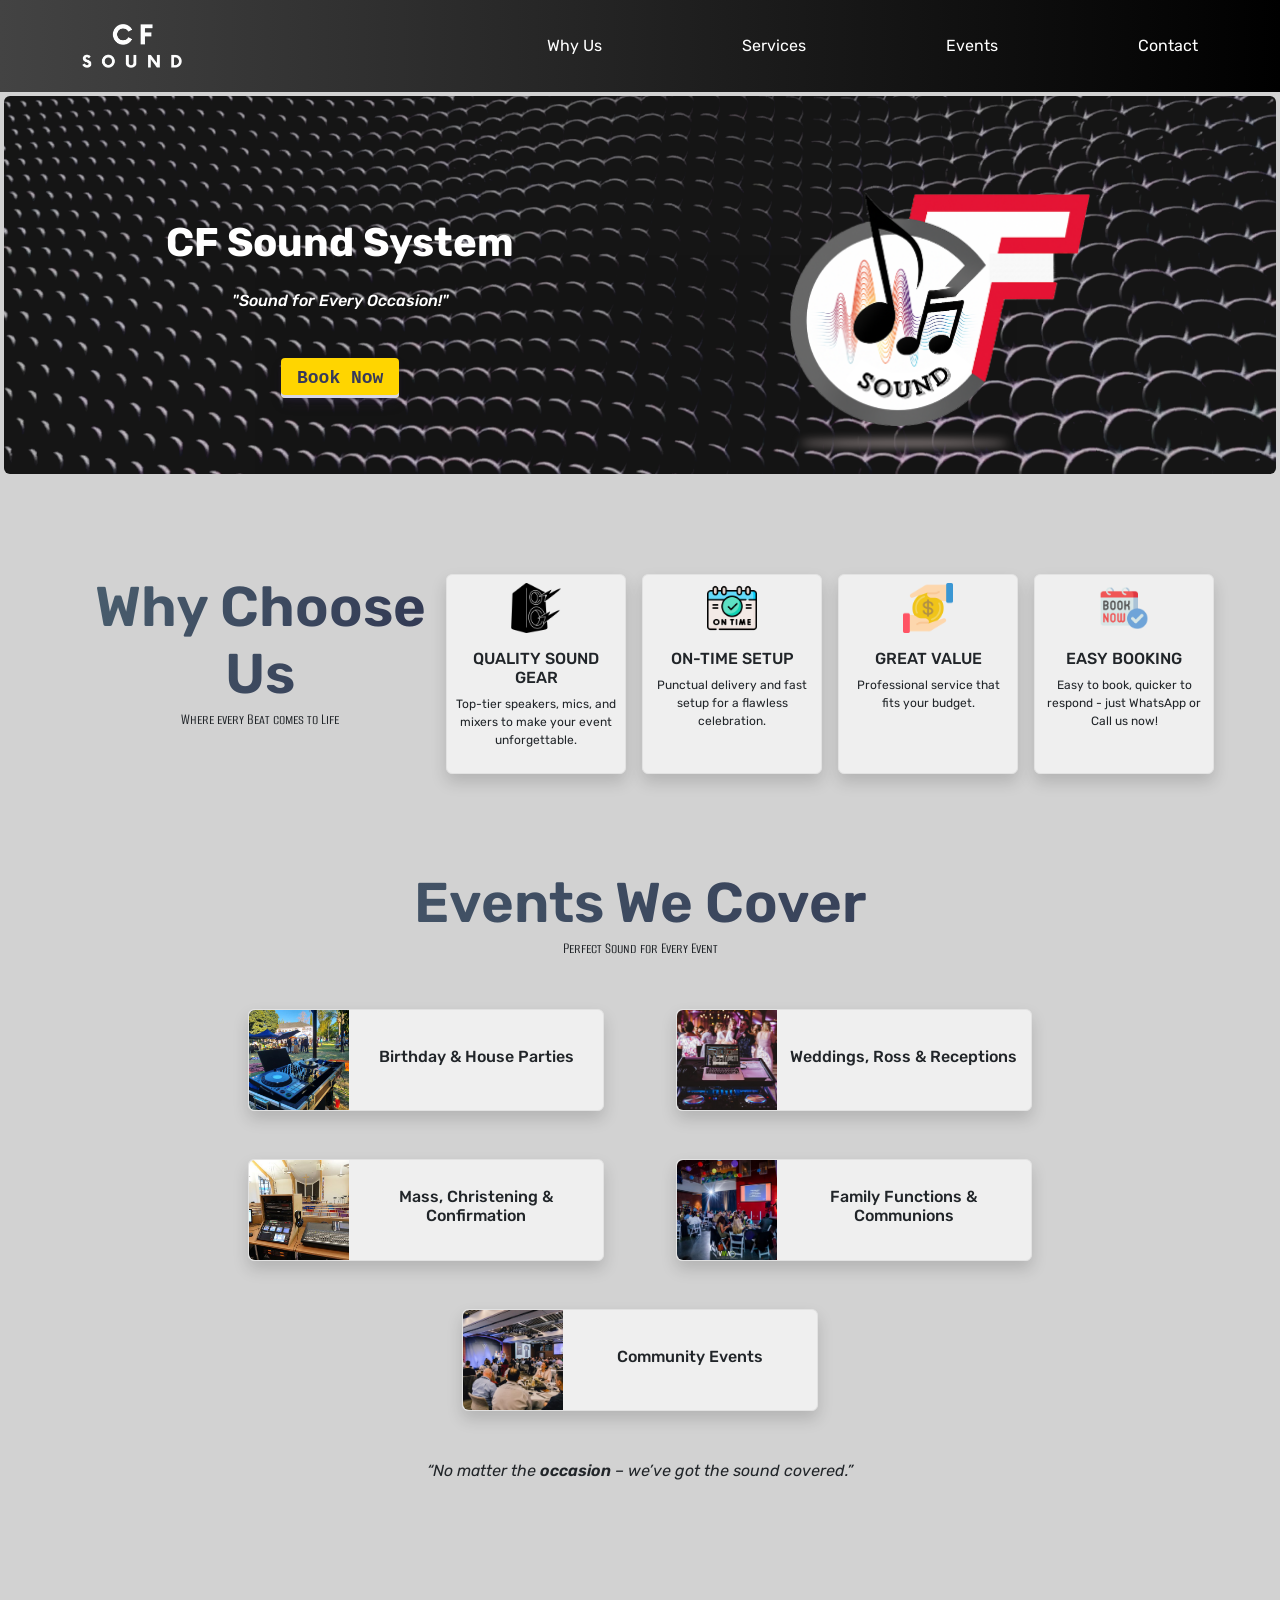
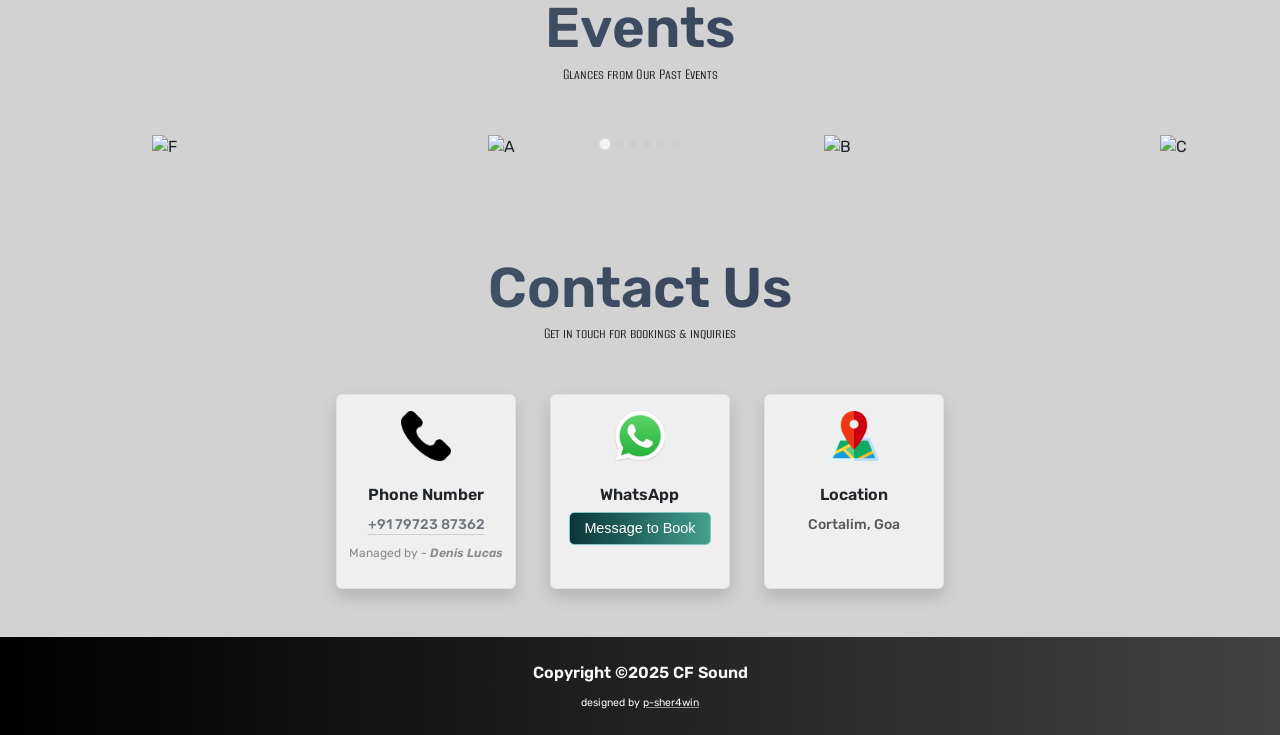
==== index.html @ 26ebeaac "modified style and imgs" ====
<!doctype html>
<html lang="en">

<head>
  <meta charset="utf-8">
  <meta name="viewport" content="width=device-width, initial-scale=1">

  <!-- TITLE -->
  <title>CF Sound System</title>
  <!-- LOGO FAVICON -->
  <link rel="icon" type="image/x-icon" href="images/logo.png">

  <!-- BOOTSTRAP 5 CSS CDN -->
  <link href="https://cdn.jsdelivr.net/npm/bootstrap@5.3.6/dist/css/bootstrap.min.css" rel="stylesheet"
    integrity="sha384-4Q6Gf2aSP4eDXB8Miphtr37CMZZQ5oXLH2yaXMJ2w8e2ZtHTl7GptT4jmndRuHDT" crossorigin="anonymous">

  <link rel="stylesheet" href="https://cdn.jsdelivr.net/npm/bootstrap-icons@1.13.1/font/bootstrap-icons.min.css">

  <!-- SPLIDE CSS CDN -->
  <link rel="stylesheet" href="https://cdn.jsdelivr.net/npm/@splidejs/splide@4.1.4/dist/css/splide.min.css">

  <link href="style.css" rel="stylesheet">

  <!-- GOOGLE FONTS -->
  <link rel="preconnect" href="https://fonts.googleapis.com">
  <link rel="preconnect" href="https://fonts.gstatic.com" crossorigin>
  <link href="https://fonts.googleapis.com/css2?family=Rubik&display=swap" rel="stylesheet">

  <link rel="preconnect" href="https://fonts.googleapis.com">
  <link rel="preconnect" href="https://fonts.gstatic.com" crossorigin>
  <link href="https://fonts.googleapis.com/css2?family=Alumni+Sans+SC&display=swap" rel="stylesheet">
</head>

<body>
  <!-- NAVBAR -->
  <div class="container-fluid sticky-top nav-bg-color">
    <div class="container py-3">
      <nav class="navbar">
        <div class="d-flex align-items-center w-100">

          <!-- NAVBAR BRAND LOGO -->
          <div class="d-none d-md-block">
            <a href="#" class="navbar-brand">
              <img src="images/brand.png" width="100px" alt="brand">
            </a>
          </div>

          <!-- NAVBAR LINKS -->
          <div class="col-12 ms-md-auto col-md-7">
            <ul class="navbar-nav d-flex flex-row justify-content-between">
              <li class="nav-item">
                <a href="#feature" class="text-decoration-none text-white text-capitalize">
                  Why Us
                </a>
              </li>
              <li class="nav-item">
                <a href="#service" class="text-decoration-none text-white text-capitalize">
                  Services
                </a>
              </li>
              <li class="nav-item">
                <a href="#gallery" class="text-decoration-none text-white text-capitalize">
                  Events
                </a>
              </li>
              <li class="nav-item">
                <a href="#contact" class="text-decoration-none text-white text-capitalize">
                  Contact
                </a>
              </li>
            </ul>
          </div>

        </div>
      </nav>
    </div>
  </div>


  <!-- HERO SECTION -->
  <div class="container-fluid p-1">

    <div class="video-container rounded">
      <!-- BACKGROUND VIDEO -->
      <video autoplay loop muted id="background-video" preload="none" poster="images/heroBg.png" class="video-opacity">
        <source src="images/heroBg.mp4" type="video/mp4">
      </video>

      <div class="row overlay-content mt-md-4 mt-lg-5 px-2 py-4 p-md-4 p-lg-5">

        <!-- TITLE WORDS -->
        <div class="col-5 col-lg-6 d-flex flex-column justify-content-center align-items-center">
          <h1 class="display-6 mb-2 mb-md-4 fw-bold text-center">CF Sound System</h1>
          <h6 class="mb-4 mb-md-5 text-center fst-italic">"Sound for Every Occasion!"</h6>
          <a href="https://wa.me/917972387362?text=Hi%20CF%20Sounds!%20I%20would%20like%20to%20book%20your%20sound%20system%20services%20for%20an%20event.%0A%0AEvent%20Details%3A%0AOccasion%3A%20%5BEnter%20Occasion%5D%0ADate%3A%20%5BEnter%20Date%5D%0ATime%3A%20%5BEnter%20Timings%5D%0ALocation%3A%20%5BEnter%20Venue%5D%0A%0APlease%20share%20your%20availability%20and%20pricing."
            class="button-30 mx-auto fw-semibold text-capitalize">book now</a>
        </div>

        <!-- HERO LOGO IMAGE -->
        <div class="col-7 col-lg-6 d-flex justify-content-center align-items-center">
          <div class="img-wrapper position-relative">
            <img src="images/logo.png" class="img-fluid" width="300px" alt="logo">
          </div>
        </div>

      </div>
    </div>
  </div>


  <!-- FEATURE SECTION -->
  <div id="feature" class="container">
    <div class="row mt-5 pb-5 pt-lg-5">

      <!-- TITLE TEXT -->
      <div class="col-12 col-lg-4 text-center mb-5 mb-lg-0">
        <h1 class="display-4 m-0 text-capitalize fw-semibold text-gradient-color">why choose us</h1>
        <p class="m-0 subtitle-font">Where every Beat comes to Life</p>
      </div>

      <!-- FEATURES LIST -->
      <div class="col-12 col-md-10 col-lg-8 mx-auto">
        <div class="row gy-4 gx-lg-5">

          <div
            class="col-8 col-md-5 col-lg-2 d-flex flex-column align-items-center text-center mx-auto s-card-bg f-card-w rounded p-2 shadow">
            <img src="images/speaker.png" class="img-fluid mb-3" width="50px" alt="sound">
            <h6 class="text-uppercase">Quality Sound Gear</h6>
            <p class="small-text px-md-5 px-lg-0">Top-tier speakers, mics, and mixers to make your event unforgettable.
            </p>
          </div>

          <div
            class="col-8 col-md-5 col-lg-2 d-flex flex-column align-items-center text-center mx-auto s-card-bg f-card-w rounded p-2 shadow">
            <img src="images/time.png" class="img-fluid mb-3" width="50px" alt="time">
            <h6 class="text-uppercase">On-Time Setup</h6>
            <p class="small-text px-md-5 px-lg-0">Punctual delivery and fast setup for a flawless celebration.</p>
          </div>

          <div
            class="col-8 col-md-5 col-lg-2 d-flex flex-column align-items-center text-center mx-auto s-card-bg f-card-w rounded p-2 shadow">
            <img src="images/value.png" class="img-fluid mb-3" width="50px" alt="money">
            <h6 class="text-uppercase">Great Value</h6>
            <p class="small-text px-md-5 px-lg-0">Professional service that fits your budget.</p>
          </div>

          <div
            class="col-8 col-md-5 col-lg-2 d-flex flex-column align-items-center text-center mx-auto s-card-bg f-card-w rounded p-2 shadow">
            <img src="images/book.png" class="img-fluid mb-3" width="50px" alt="booking">
            <h6 class="text-uppercase">Easy Booking</h6>
            <p class="small-text px-md-5 px-lg-0">Easy to book, quicker to respond - just WhatsApp or Call us now!</p>
          </div>

        </div>
      </div>

    </div>
  </div>


  <!-- SERVICE SECTION -->
  <div id="service" class="container mt-5">
    <div class="row pb-5">

      <!-- TITLE TEXT -->
      <div class="col-12 text-center mb-5">
        <h1 class="display-4 m-0 text-capitalize fw-semibold text-gradient-color">Events We Cover</h1>
        <p class="m-0 subtitle-font">Perfect Sound for Every Event</p>
      </div>

      <!-- SERVICE LIST -->
      <div class="col-11 col-md-12 col-lg-9 mx-auto">
        <div class="row gy-5">

          <!-- SERVICE 1 -->
          <div class="col-9 col-md-5 d-flex mx-auto rounded shadow s-card-bg p-0">
            <img src="images/bd.jpg" class="img-fluid rounded-start object-fit-cover"
              style="height: 100px; width: 100px;" alt="service">
            <div class="my-auto mx-auto p-2 p-lg-1">
              <h6 class="text-capitalize text-center">Birthday & House Parties</h6>
            </div>
          </div>

          <!-- SERVICE 2 -->
          <div class="col-9 col-md-5 d-flex mx-auto rounded shadow s-card-bg p-0">
            <img src="images/wed.jpg" class="img-fluid d-none d-md-block rounded-start object-fit-cover"
              style="height: 100px; width: 100px;" alt="service">
            <div class="my-auto mx-auto p-2 p-lg-1">
              <h6 class="text-capitalize text-center">Weddings, Ross & Receptions</h6>
            </div>
            <img src="images/wed.jpg" class="img-fluid d-md-none rounded-end object-fit-cover"
              style="height: 100px; width: 100px;" alt="service">
          </div>

          <!-- SERVICE 3 -->
          <div class="col-9 col-md-5 d-flex mx-auto rounded shadow s-card-bg p-0">
            <img src="images/mass.jpg" class="img-fluid rounded-start object-fit-cover"
              style="height: 100px; width: 100px;" alt="service">
            <div class="my-auto mx-auto p-2 p-lg-1">
              <h6 class="text-capitalize text-center">Mass, Christening & Confirmation</h6>
            </div>
          </div>

          <!-- SERVICE 4 -->
          <div class="col-9 col-md-5 d-flex mx-auto rounded shadow s-card-bg p-0">
            <img src="images/fam.jpg" class="img-fluid d-none d-md-block rounded-start object-fit-cover"
              style="height: 100px; width: 100px;" alt="service">
            <div class="my-auto mx-auto p-2 p-lg-1">
              <h6 class="text-capitalize text-center">Family Functions & Communions</h6>
            </div>
            <img src="images/fam.jpg" class="img-fluid d-md-none rounded-end object-fit-cover"
              style="height: 100px; width: 100px;" alt="service">
          </div>

          <!-- SERVICE 5 -->
          <div class="col-9 col-md-5 d-flex mx-auto rounded shadow s-card-bg p-0">
            <img src="images/event.jpg" class="img-fluid rounded-start object-fit-cover"
              style="height: 100px; width: 100px;" alt="service">
            <div class="my-auto mx-auto p-2 p-lg-1">
              <h6 class="text-capitalize text-center">Community Events</h6>
            </div>
          </div>

          <!-- TAGLINE -->
          <div class="col-10 mx-auto">
            <p class="text-center fst-italic">“No matter the <span class="fw-semibold">occasion</span> – we’ve got the
              sound covered.”</p>
          </div>

        </div>
      </div>

    </div>
  </div>


  <!-- GALLERY/EVENTS SECTION -->
  <div id="gallery" class="container mt-5">
    <div class="row pb-5">

      <div class="col-12 text-center mb-5">
        <h1 class="display-4 m-0 text-capitalize fw-semibold text-gradient-color">events</h1>
        <p class="m-0 subtitle-font">Glances from Our Past Events</p>
      </div>

      <div class="col-12 splide mx-auto">
        <div class="splide__track">
          <ul class="splide__list">
            <li class="splide__slide"><img src="https://placehold.co/300?text=A" alt="A"></li>
            <li class="splide__slide"><img src="https://placehold.co/300?text=B" alt="B"></li>
            <li class="splide__slide"><img src="https://placehold.co/300?text=C" alt="C"></li>
            <li class="splide__slide"><img src="https://placehold.co/300?text=D" alt="D"></li>
            <li class="splide__slide"><img src="https://placehold.co/300?text=E" alt="E"></li>
            <li class="splide__slide"><img src="https://placehold.co/300?text=F" alt="F"></li>
          </ul>
        </div>
      </div>

    </div>
  </div>


  <!-- CONTACT SECTION -->
  <div id="contact" class="container mt-5">
    <div class="row pb-5">

      <div class="col-12 text-center mb-5">
        <h1 class="display-4 m-0 text-capitalize fw-semibold text-gradient-color">contact us</h1>
        <p class="m-0 subtitle-font">Get in touch for bookings & inquiries</p>
      </div>

      <div class="col-12 col-md-7 col-lg-7 text-center mx-auto">
        <div class="row gy-5 mx-auto">

          <div
            class="col-7 d-flex flex-column align-items-center text-center shadow mx-auto pt-3 pb-4 c-card-bg rounded">
            <img src="images/ph.png" width="50px" class="mb-4" alt="wa">
            <h6 class="text-capitalize fw-semibold">Phone Number</h6>
            <p class="m-0 mb-1"><small class="fw-medium">
                <a href="tel:+917972387362"
                  class="link-secondary link-underline-secondary link-offset-3 link-underline-opacity-25 link-underline-opacity-100-hover">+91
                  79723 87362</a>
              </small></p>
            <p class="m-0"><small class="small-text text-body-tertiary">Managed by - <span
                  class="fw-semibold fst-italic">Denis Lucas</span></small></p>
          </div>

          <div
            class="col-7 d-flex flex-column align-items-center text-center shadow pt-2 pb-4 mx-auto pt-3 pb-4 c-card-bg rounded">
            <img src="images/wa.png" width="50px" class="mb-4" alt="wa">
            <h6 class="text-capitalize fw-semibold mb-2">WhatsApp</h6>
            <p><small class="fw-medium">
                <a href="https://wa.me/917972387362?text=Hi%20CF%20Sounds!%20I%20would%20like%20to%20book%20your%20sound%20system%20services%20for%20an%20event.%0A%0AEvent%20Details%3A%0AOccasion%3A%20%5BEnter%20Occasion%5D%0ADate%3A%20%5BEnter%20Date%5D%0ATime%3A%20%5BEnter%20Timings%5D%0ALocation%3A%20%5BEnter%20Venue%5D%0A%0APlease%20share%20your%20availability%20and%20pricing."
                  class="button-60 text-decoration-none btn btn-sm" target="_blank">Message to Book</a>
              </small></p>
          </div>

          <div
            class="col-7 d-flex flex-column align-items-center text-center shadow pt-2 pb-4 mx-auto pt-3 pb-4 c-card-bg rounded">
            <img src="images/loc.png" width="50px" class="mb-4" alt="location">
            <h6 class="text-capitalize fw-semibold">Location</h6>
            <p><small class="fw-medium text-body-secondary">Cortalim, Goa</small></p>
          </div>

        </div>
      </div>
    </div>
  </div>


  <!-- FOOTER SECTION -->
  <div class="container-fluid footer-bg">
    <div class="container py-4">
      <p class="text-center text-light m-0 mb-2 fw-semibold">Copyright ©2025 CF Sound</p>
      <p class="text-center text-light m-0 p-0 small-text"><small>designed by </small>
        <small>
          <a href="https://www.linkedin.com/in/sherwin-4-pereira/"
            class="link-light link-underline-opacity-50">p-sher4win</a>
        </small>
      </p>
    </div>
  </div>


  <!-- SCROLL TO TOP BUTTON -->
  <button id="scrollToTopBtn" class="button-6" role="button" title="Go to Top">
    <i class="bi bi-arrow-up"></i>
  </button>


  <!-- BOOTSTRAP 5 JS CDN -->
  <script src="https://cdn.jsdelivr.net/npm/bootstrap@5.3.6/dist/js/bootstrap.bundle.min.js"
    integrity="sha384-j1CDi7MgGQ12Z7Qab0qlWQ/Qqz24Gc6BM0thvEMVjHnfYGF0rmFCozFSxQBxwHKO"
    crossorigin="anonymous"></script>

  <!-- SPLIDE JS CDN -->
  <script src="https://cdn.jsdelivr.net/npm/@splidejs/splide@4.1.4/dist/js/splide.min.js"></script>

  <script
    src="https://cdn.jsdelivr.net/npm/@splidejs/splide-extension-auto-scroll@0.5.3/dist/js/splide-extension-auto-scroll.min.js"></script>

  <!-- CUSTOM JS -->
  <script src="script.js"></script>
</body>

</html>
---- style.css ----
body {
    background-color: rgba(128, 128, 128, 0.35);
    font-family: "Rubik", sans-serif;
    font-optical-sizing: auto;
    font-weight: 400;
    font-style: normal;
}

.text-gradient-color {
    background-image: linear-gradient(110.3deg, rgba(73, 93, 109, 1) 4.3%, rgba(49, 55, 82, 1) 96.7%);
    background-clip: text;
    -webkit-background-clip: text;
    -webkit-text-fill-color: transparent;
}

.subtitle-font {
    font-family: "Alumni Sans SC", sans-serif;
  font-optical-sizing: auto;
  font-weight: 400;
  font-style: normal;
}

.nav-bg-color {
    background-image: linear-gradient(to right, #434343 0%, black 100%);
}

.footer-bg {
    background-image: linear-gradient(to left, #434343 0%, black 100%);
}

.s-card-bg {
    border: solid 1px #e2e2e2;
    background-color: #efefef;
}

@media (min-width: 992px) {
    .f-card-w {
        width: 180px;
    }

    .c-card-bg {
        width: 180px;
    }
}

.c-card-bg {
    border: solid 1px #e2e2e2;
    background-color: #efefef;
}

/* HERO BACKGROUND VIDEO */
.video-container {
    position: relative;
    overflow: hidden;
}

#background-video {
    position: absolute;
    top: 0;
    left: 0;
    width: 100%;
    height: 100%;
    object-fit: cover;
    z-index: -1;
}

.video-opacity {
    opacity: .9;
}

.overlay-content {
    position: relative;
    z-index: 1;
    color: white;
}

.small-text {
    font-size: 12px;
}

.btn-custom {
    background-color: #eeba0b;
    color: black;
    border-radius: 0;
}

.img-wrapper {
    position: relative;
    z-index: 1;
}

.img-wrapper::after {
    content: '';
    position: absolute;
    bottom: -20px;
    left: 38%;
    transform: translateX(-50%);
    width: 70%;
    height: 6px;
    background: rgba(224, 206, 206, 0.75);
    border-radius: 50%;
    z-index: -1;
    filter: blur(5px);
}

div[id] {
    scroll-margin-top: 90px;
}

#scrollToTopBtn {
    position: fixed;
    bottom: 20px;
    right: 10px;
    display: none;
}

/* CSS */
.button-6 {
    align-items: center;
    background-color: #FFFFFF;
    border: 1px solid rgba(0, 0, 0, 0.1);
    border-radius: .25rem;
    box-shadow: rgba(0, 0, 0, 0.02) 0 1px 3px 0;
    box-sizing: border-box;
    color: rgba(0, 0, 0, 0.85);
    cursor: pointer;
    display: inline-flex;
    font-family: system-ui, -apple-system, system-ui, "Helvetica Neue", Helvetica, Arial, sans-serif;
    font-size: 18px;
    font-weight: 600;
    justify-content: center;
    line-height: 1.25;
    margin: 0;
    min-height: 3rem;
    padding: calc(.875rem - 1px) calc(1.5rem - 1px);
    position: relative;
    text-decoration: none;
    transition: all 250ms;
    user-select: none;
    -webkit-user-select: none;
    touch-action: manipulation;
    vertical-align: baseline;
    width: auto;
}

.button-6:hover,
.button-6:focus {
    border-color: rgba(0, 0, 0, 0.15);
    box-shadow: rgba(0, 0, 0, 0.1) 0 4px 12px;
    color: rgba(0, 0, 0, 0.65);
}

.button-6:hover {
    transform: translateY(-1px);
}

.button-6:active {
    background-color: #F0F0F1;
    border-color: rgba(0, 0, 0, 0.15);
    box-shadow: rgba(0, 0, 0, 0.06) 0 2px 4px;
    color: rgba(0, 0, 0, 0.65);
    transform: translateY(0);
}


/* CSS */
.button-30 {
    align-items: center;
    appearance: none;
    background-color: #ffd500;
    border-radius: 4px;
    border-width: 0;
    box-shadow: rgba(45, 35, 66, 0.4) 0 2px 4px, rgba(45, 35, 66, 0.3) 0 7px 13px -3px, #D6D6E7 0 -3px 0 inset;
    box-sizing: border-box;
    color: #36395A;
    cursor: pointer;
    display: inline-flex;
    font-family: "JetBrains Mono", monospace;
    height: 40px;
    justify-content: center;
    line-height: 1;
    list-style: none;
    overflow: hidden;
    padding-left: 16px;
    padding-right: 16px;
    position: relative;
    text-align: left;
    text-decoration: none;
    transition: box-shadow .15s, transform .15s;
    user-select: none;
    -webkit-user-select: none;
    touch-action: manipulation;
    white-space: nowrap;
    will-change: box-shadow, transform;
    font-size: 18px;
}

.button-30:focus {
    box-shadow: #D6D6E7 0 0 0 1.5px inset, rgba(45, 35, 66, 0.4) 0 2px 4px, rgba(45, 35, 66, 0.3) 0 7px 13px -3px, #D6D6E7 0 -3px 0 inset;
}

.button-30:hover {
    box-shadow: rgba(45, 35, 66, 0.4) 0 4px 8px, rgba(45, 35, 66, 0.3) 0 7px 13px -3px, #D6D6E7 0 -3px 0 inset;
    transform: translateY(-2px);
}

.button-30:active {
    box-shadow: #D6D6E7 0 3px 7px inset;
    transform: translateY(2px);
}


/* CSS */
.button-60 {
    align-items: center;
    appearance: none;
    background: #44A08D;
    /* fallback for old browsers */
    background: -webkit-linear-gradient(to right, #093637, #44A08D);
    /* Chrome 10-25, Safari 5.1-6 */
    background: linear-gradient(to right, #093637, #44A08D);
    /* W3C, IE 10+/ Edge, Firefox 16+, Chrome 26+, Opera 12+, Safari 7+ */
    border: 1px solid #83c5be;
    border-radius: .375em;
    box-shadow: none;
    box-sizing: border-box;
    color: #ffffff;
    cursor: pointer;
    display: inline-flex;
    font-family: BlinkMacSystemFont, -apple-system, "Segoe UI", Roboto, Oxygen, Ubuntu, Cantarell, "Fira Sans", "Droid Sans", "Helvetica Neue", Helvetica, Arial, sans-serif;
    font-size: .9rem;
    height: 2.3em;
    justify-content: center;
    line-height: 1.5;
    padding: calc(.5em - 1px) 1em;
    position: relative;
    text-align: center;
    user-select: none;
    -webkit-user-select: none;
    touch-action: manipulation;
    vertical-align: top;
    white-space: nowrap;
}

.button-60:active {
    border-color: #3e8914;
    outline: 0;
}

.button-60:focus {
    border-color: #e8fccf;
    outline: 0;
}

.button-60:hover {
    border-color: #134611;
}

.button-60:focus:not(:active) {
    box-shadow: rgba(63, 125, 32, .25) 0 0 0 .125em;
}

.img-shadow {
    box-shadow: rgba(255, 255, 255, 0.197) 0px 10px 36px 0px, rgba(255, 255, 255, 0.356) 0px 0px 0px 1px;
}
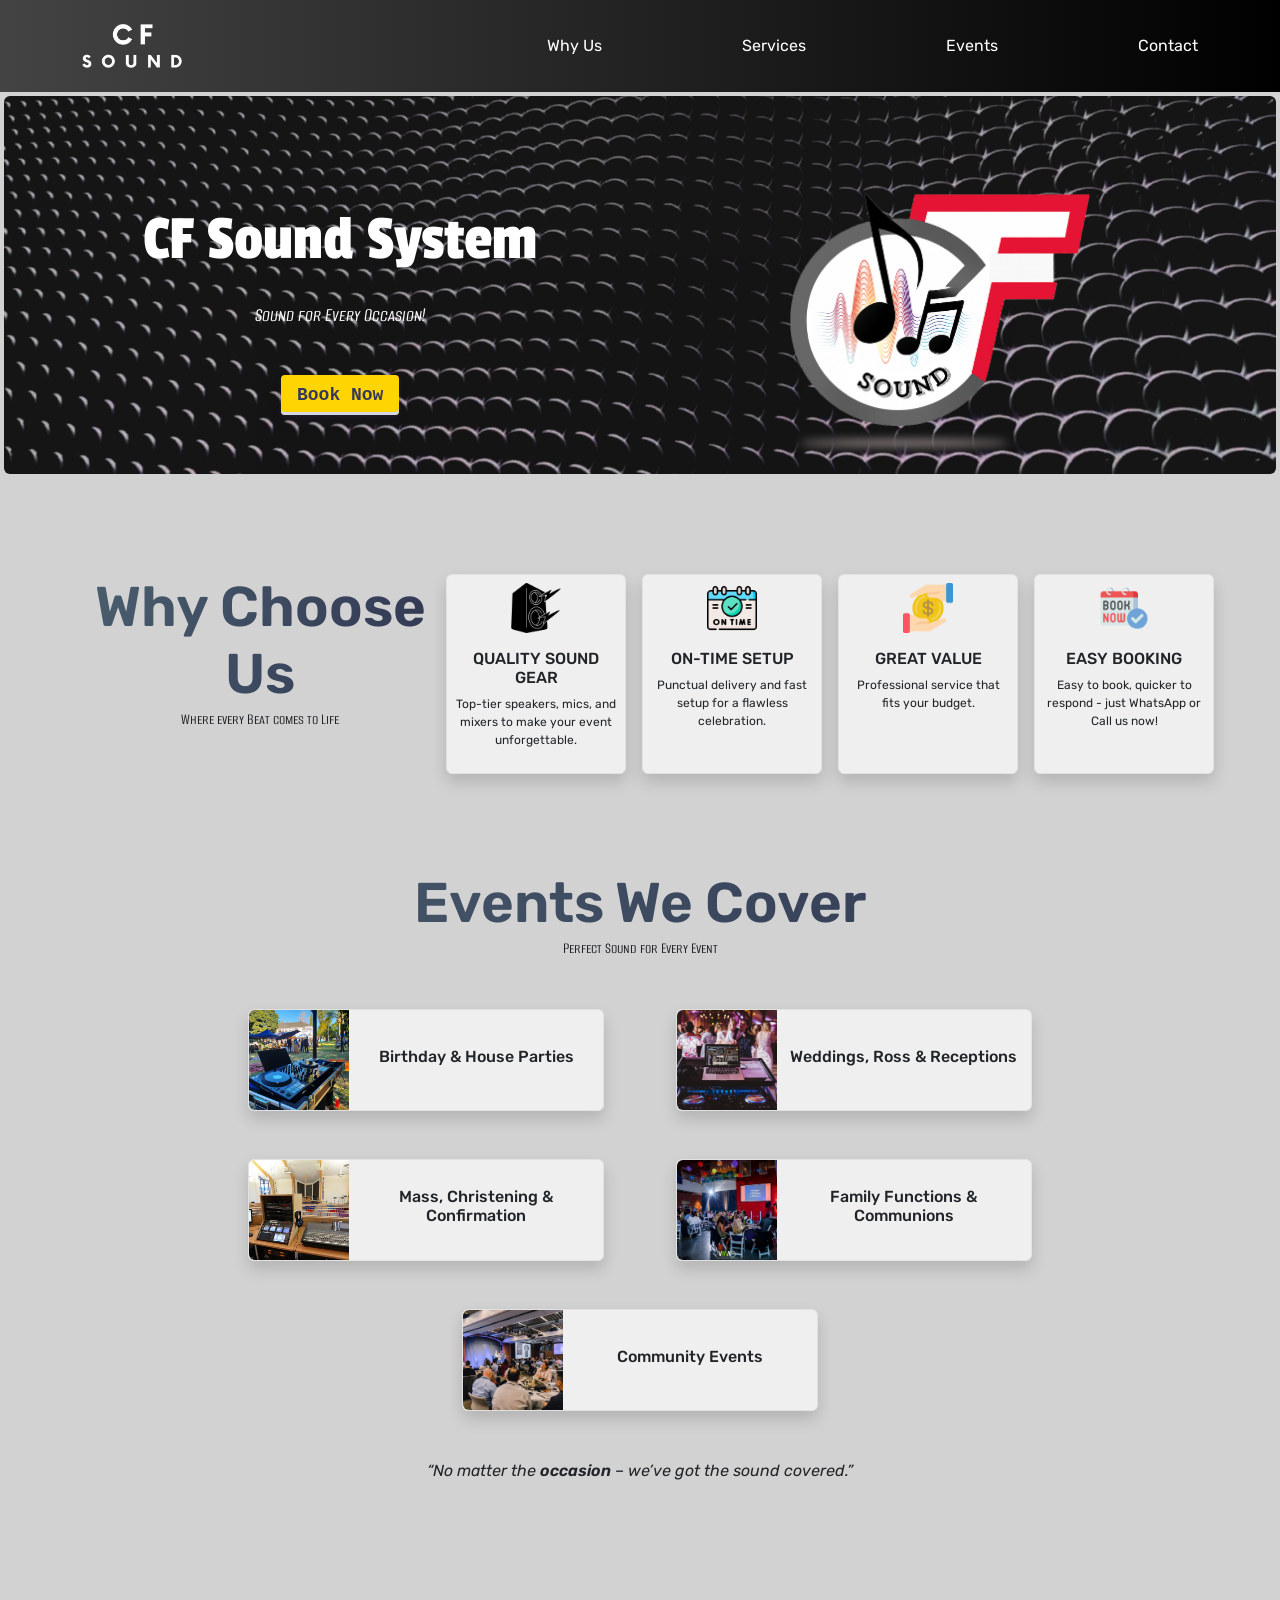
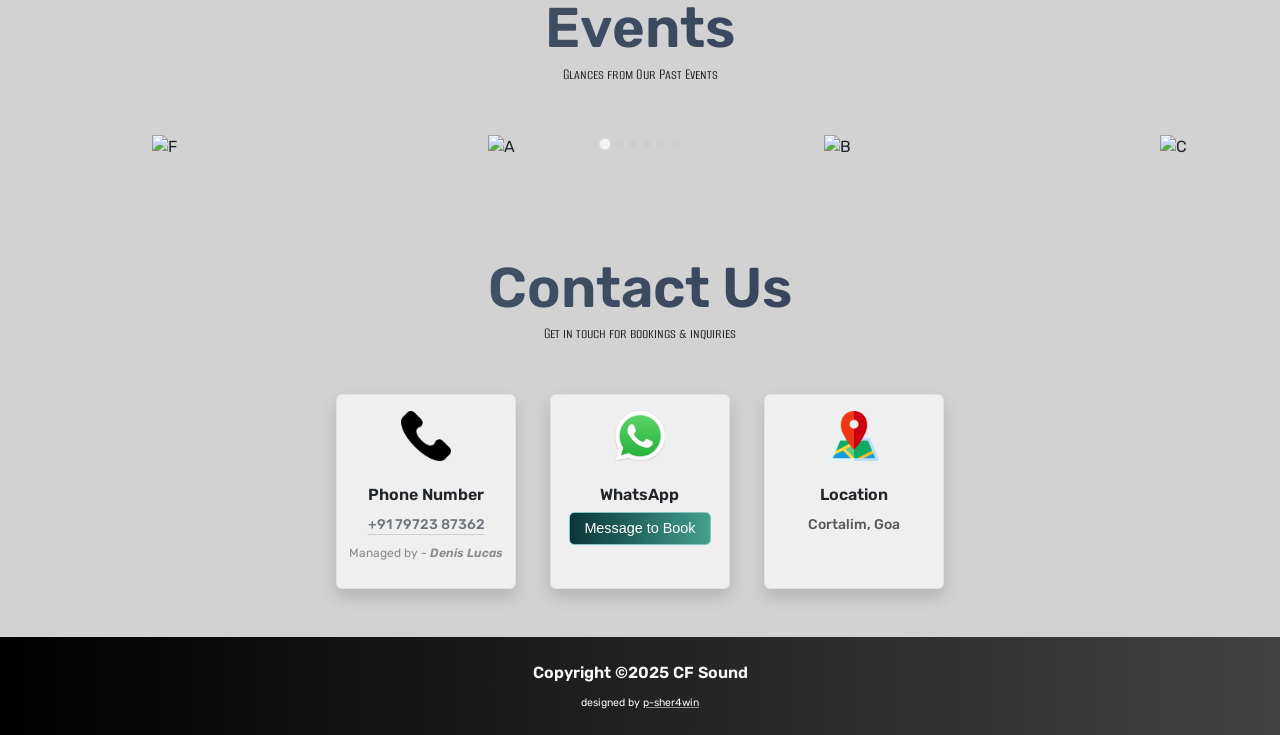
==== commit 1a87ce7a: "text changes" ====
--- a/index.html
+++ b/index.html
@@ -29,6 +29,10 @@
   <link rel="preconnect" href="https://fonts.googleapis.com">
   <link rel="preconnect" href="https://fonts.gstatic.com" crossorigin>
   <link href="https://fonts.googleapis.com/css2?family=Alumni+Sans+SC&display=swap" rel="stylesheet">
+
+  <link rel="preconnect" href="https://fonts.googleapis.com">
+  <link rel="preconnect" href="https://fonts.gstatic.com" crossorigin>
+  <link href="https://fonts.googleapis.com/css2?family=Passion+One&display=swap" rel="stylesheet">
 </head>
 
 <body>
@@ -86,12 +90,12 @@
         <source src="images/heroBg.mp4" type="video/mp4">
       </video>
 
-      <div class="row overlay-content mt-md-4 mt-lg-5 px-2 py-4 p-md-4 p-lg-5">
+      <div class="row overlay-content mt-md-4 mt-lg-5 px-2 pt-2 pb-4 p-md-4 p-lg-5">
 
         <!-- TITLE WORDS -->
         <div class="col-5 col-lg-6 d-flex flex-column justify-content-center align-items-center">
-          <h1 class="display-6 mb-2 mb-md-4 fw-bold text-center">CF Sound System</h1>
-          <h6 class="mb-4 mb-md-5 text-center fst-italic">"Sound for Every Occasion!"</h6>
+          <h1 class="display-3 m-0 mb-md-4 text-center hero-title-font">CF Sound System</h1>
+          <h5 class="mb-4 mb-md-5 text-center fst-italic subtitle-font">Sound for Every Occasion!</h5>
           <a href="https://wa.me/917972387362?text=Hi%20CF%20Sounds!%20I%20would%20like%20to%20book%20your%20sound%20system%20services%20for%20an%20event.%0A%0AEvent%20Details%3A%0AOccasion%3A%20%5BEnter%20Occasion%5D%0ADate%3A%20%5BEnter%20Date%5D%0ATime%3A%20%5BEnter%20Timings%5D%0ALocation%3A%20%5BEnter%20Venue%5D%0A%0APlease%20share%20your%20availability%20and%20pricing."
             class="button-30 mx-auto fw-semibold text-capitalize">book now</a>
         </div>
--- a/style.css
+++ b/style.css
@@ -15,9 +15,15 @@
 
 .subtitle-font {
     font-family: "Alumni Sans SC", sans-serif;
-  font-optical-sizing: auto;
-  font-weight: 400;
-  font-style: normal;
+    font-optical-sizing: auto;
+    font-weight: 400;
+    font-style: normal;
+}
+
+.hero-title-font {
+    font-family: "Passion One", sans-serif;
+    font-weight: 400;
+    font-style: normal;
 }
 
 .nav-bg-color {
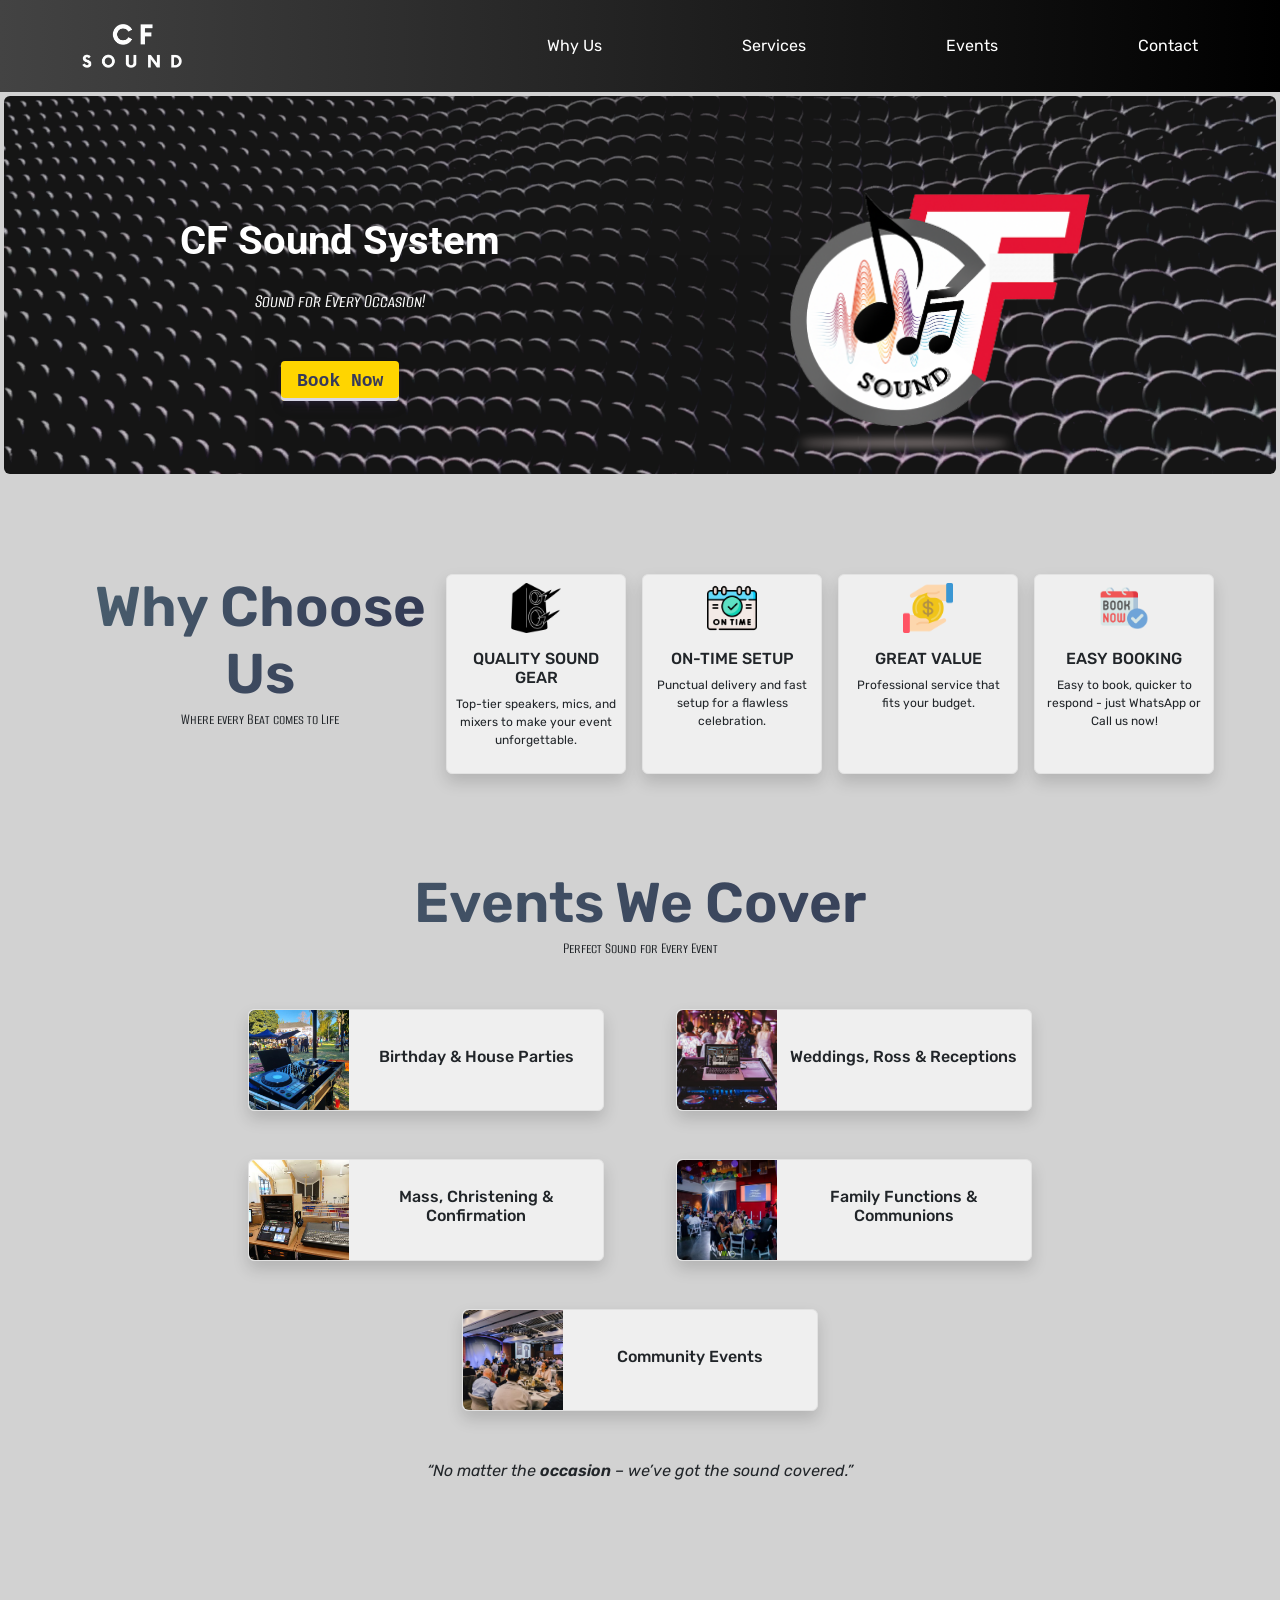
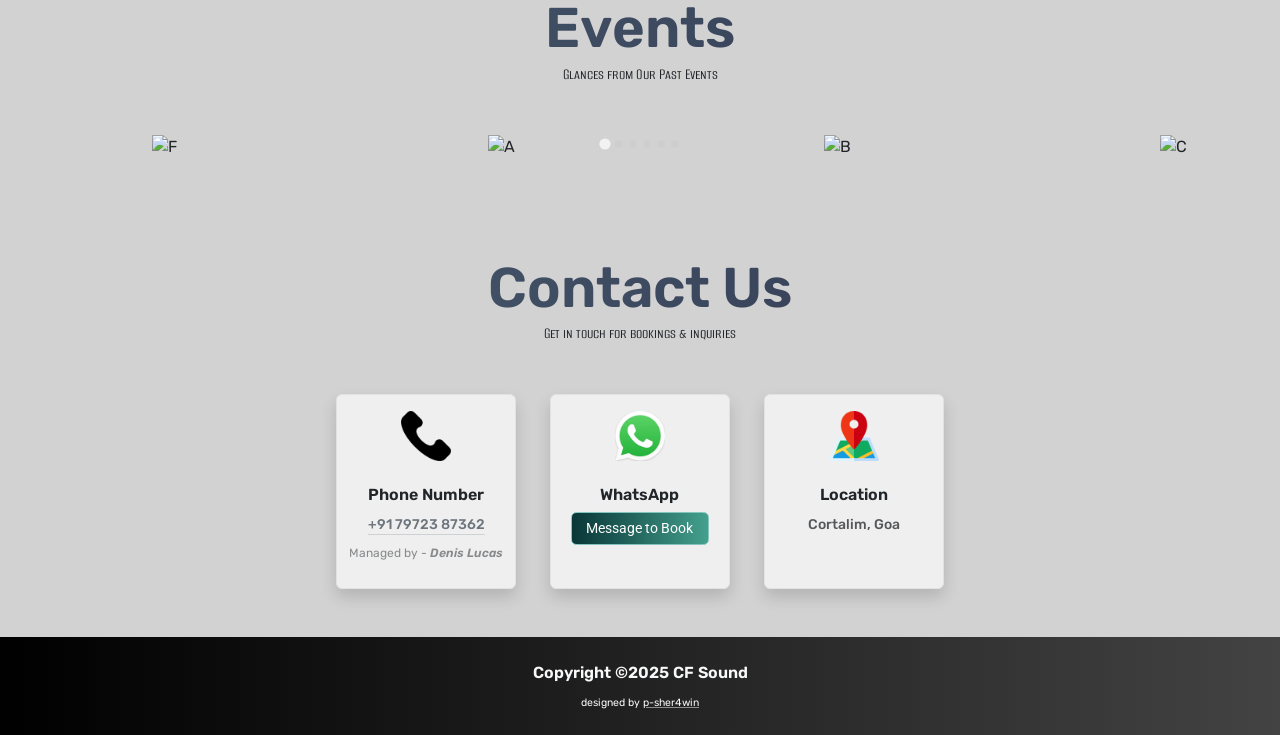
==== commit 7150b7db: "update" ====
--- a/index.html
+++ b/index.html
@@ -32,7 +32,7 @@
 
   <link rel="preconnect" href="https://fonts.googleapis.com">
   <link rel="preconnect" href="https://fonts.gstatic.com" crossorigin>
-  <link href="https://fonts.googleapis.com/css2?family=Passion+One&display=swap" rel="stylesheet">
+  <link href="https://fonts.googleapis.com/css2?family=Roboto:wght@700&display=swap" rel="stylesheet">
 </head>
 
 <body>
@@ -94,7 +94,7 @@
 
         <!-- TITLE WORDS -->
         <div class="col-5 col-lg-6 d-flex flex-column justify-content-center align-items-center">
-          <h1 class="display-3 m-0 mb-md-4 text-center hero-title-font">CF Sound System</h1>
+          <h1 class="display-6 m-0 mb-md-4 text-center hero-title-font">CF Sound System</h1>
           <h5 class="mb-4 mb-md-5 text-center fst-italic subtitle-font">Sound for Every Occasion!</h5>
           <a href="https://wa.me/917972387362?text=Hi%20CF%20Sounds!%20I%20would%20like%20to%20book%20your%20sound%20system%20services%20for%20an%20event.%0A%0AEvent%20Details%3A%0AOccasion%3A%20%5BEnter%20Occasion%5D%0ADate%3A%20%5BEnter%20Date%5D%0ATime%3A%20%5BEnter%20Timings%5D%0ALocation%3A%20%5BEnter%20Venue%5D%0A%0APlease%20share%20your%20availability%20and%20pricing."
             class="button-30 mx-auto fw-semibold text-capitalize">book now</a>
--- a/style.css
+++ b/style.css
@@ -21,9 +21,12 @@
 }
 
 .hero-title-font {
-    font-family: "Passion One", sans-serif;
-    font-weight: 400;
-    font-style: normal;
+    font-family: "Roboto", sans-serif;
+  font-optical-sizing: auto;
+  font-weight: 700;
+  font-style: normal;
+  font-variation-settings:
+    "wdth" 100;
 }
 
 .nav-bg-color {
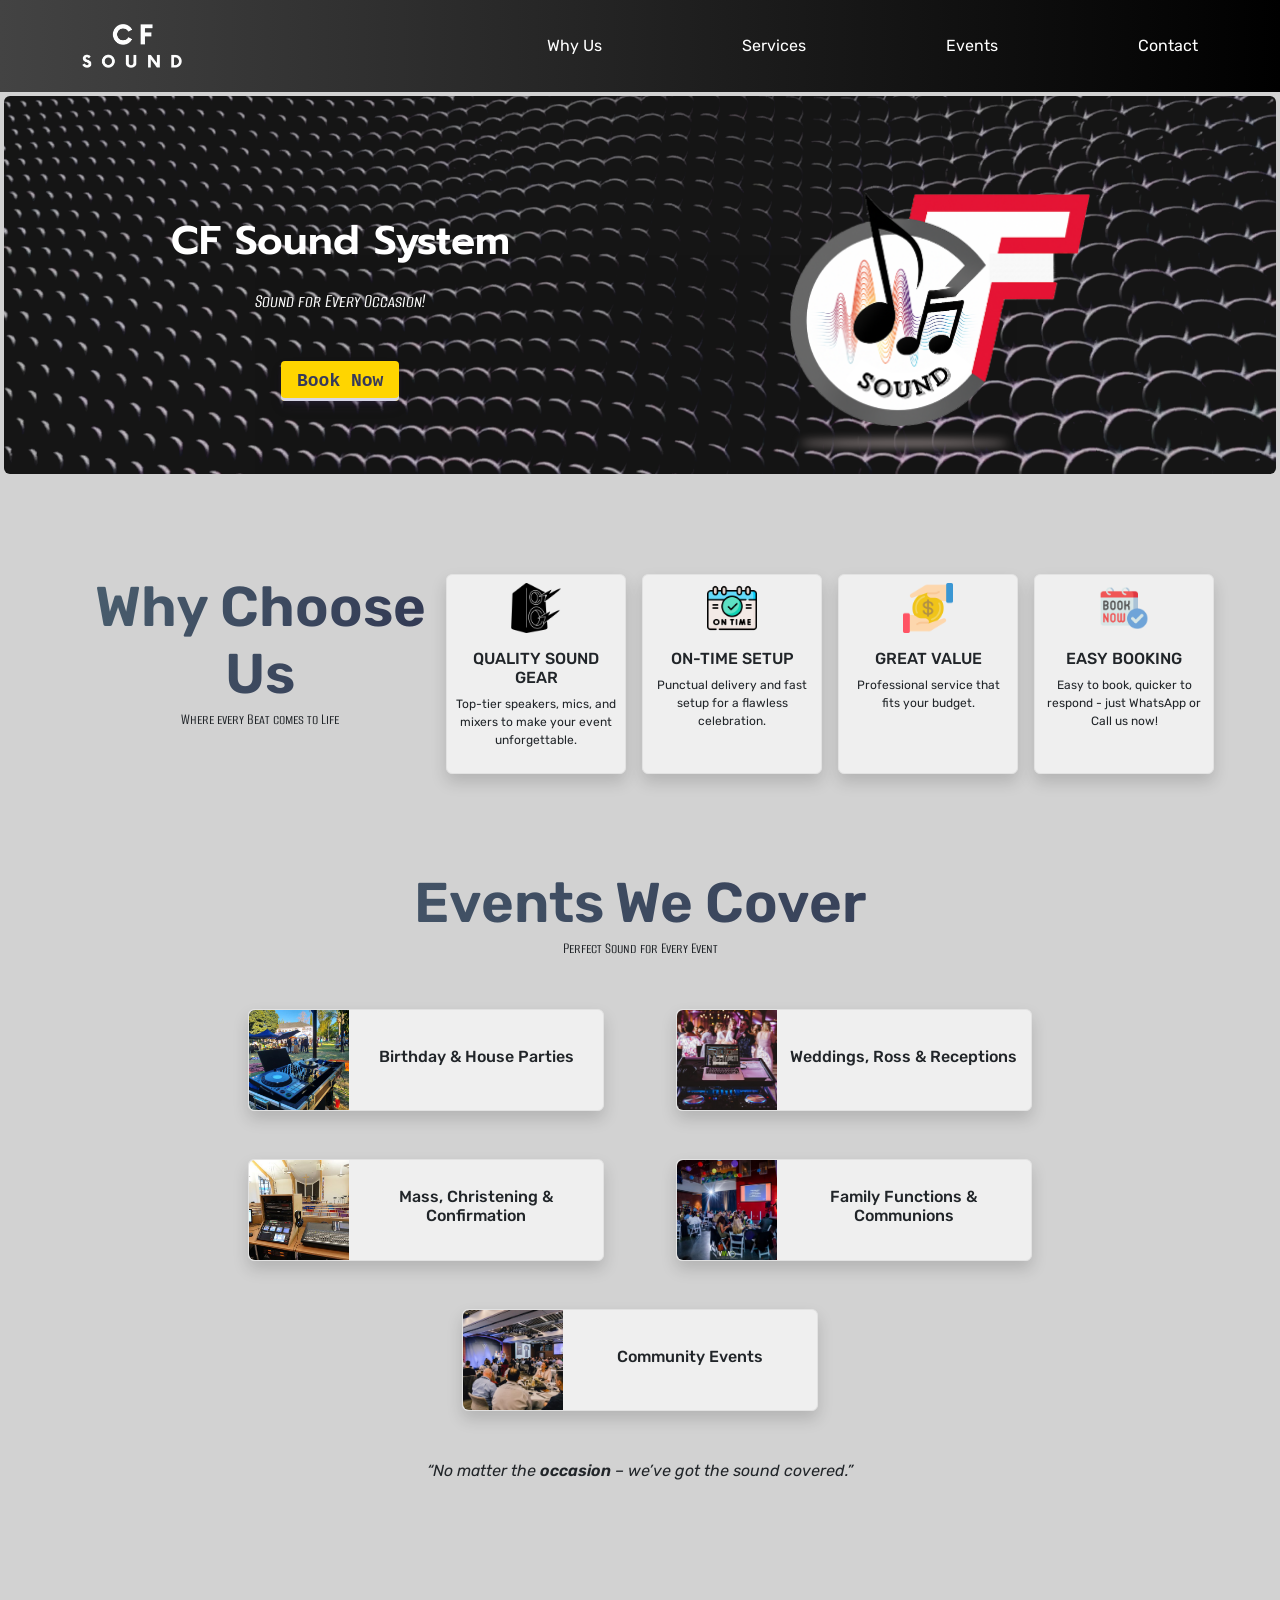
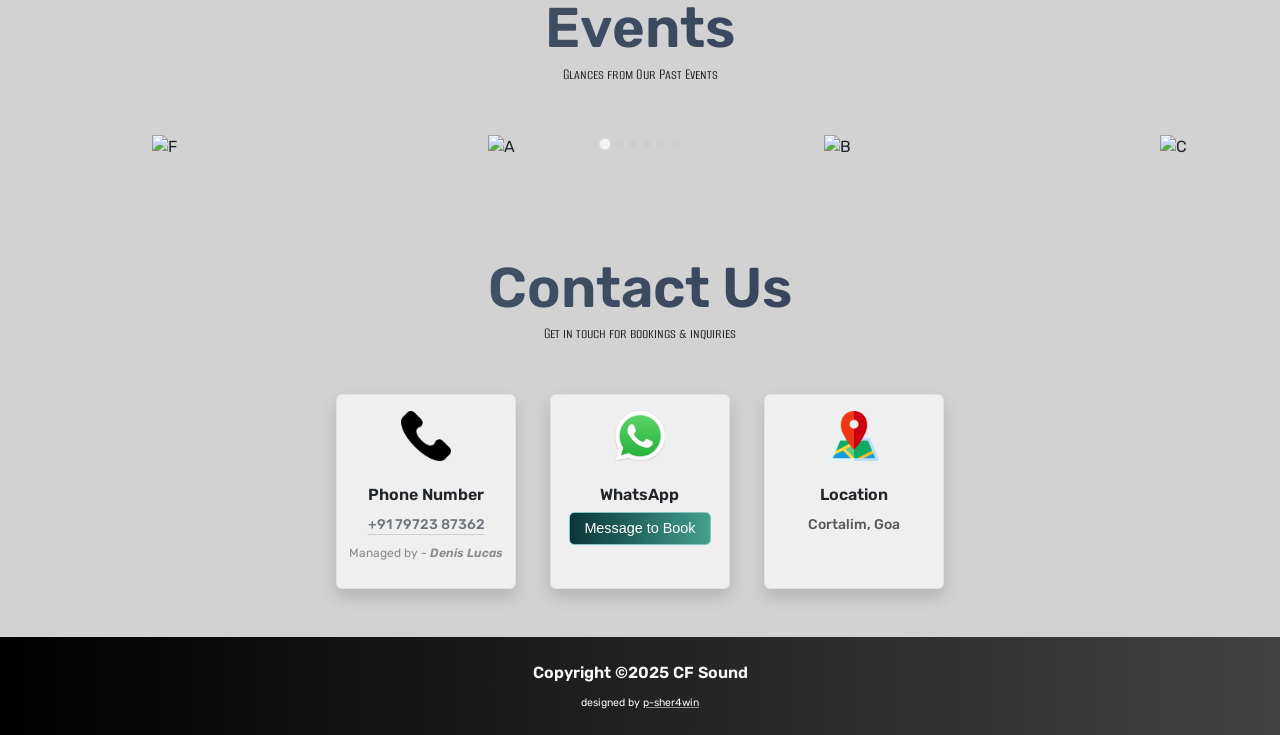
==== commit 711ff05d: "hero font" ====
--- a/index.html
+++ b/index.html
@@ -32,7 +32,7 @@
 
   <link rel="preconnect" href="https://fonts.googleapis.com">
   <link rel="preconnect" href="https://fonts.gstatic.com" crossorigin>
-  <link href="https://fonts.googleapis.com/css2?family=Roboto:wght@700&display=swap" rel="stylesheet">
+  <link href="https://fonts.googleapis.com/css2?family=Prompt:wght@600&display=swap" rel="stylesheet">
 </head>
 
 <body>
--- a/style.css
+++ b/style.css
@@ -21,12 +21,9 @@
 }
 
 .hero-title-font {
-    font-family: "Roboto", sans-serif;
-  font-optical-sizing: auto;
-  font-weight: 700;
-  font-style: normal;
-  font-variation-settings:
-    "wdth" 100;
+    font-family: "Prompt", sans-serif;
+    font-weight: 600;
+    font-style: normal;
 }
 
 .nav-bg-color {
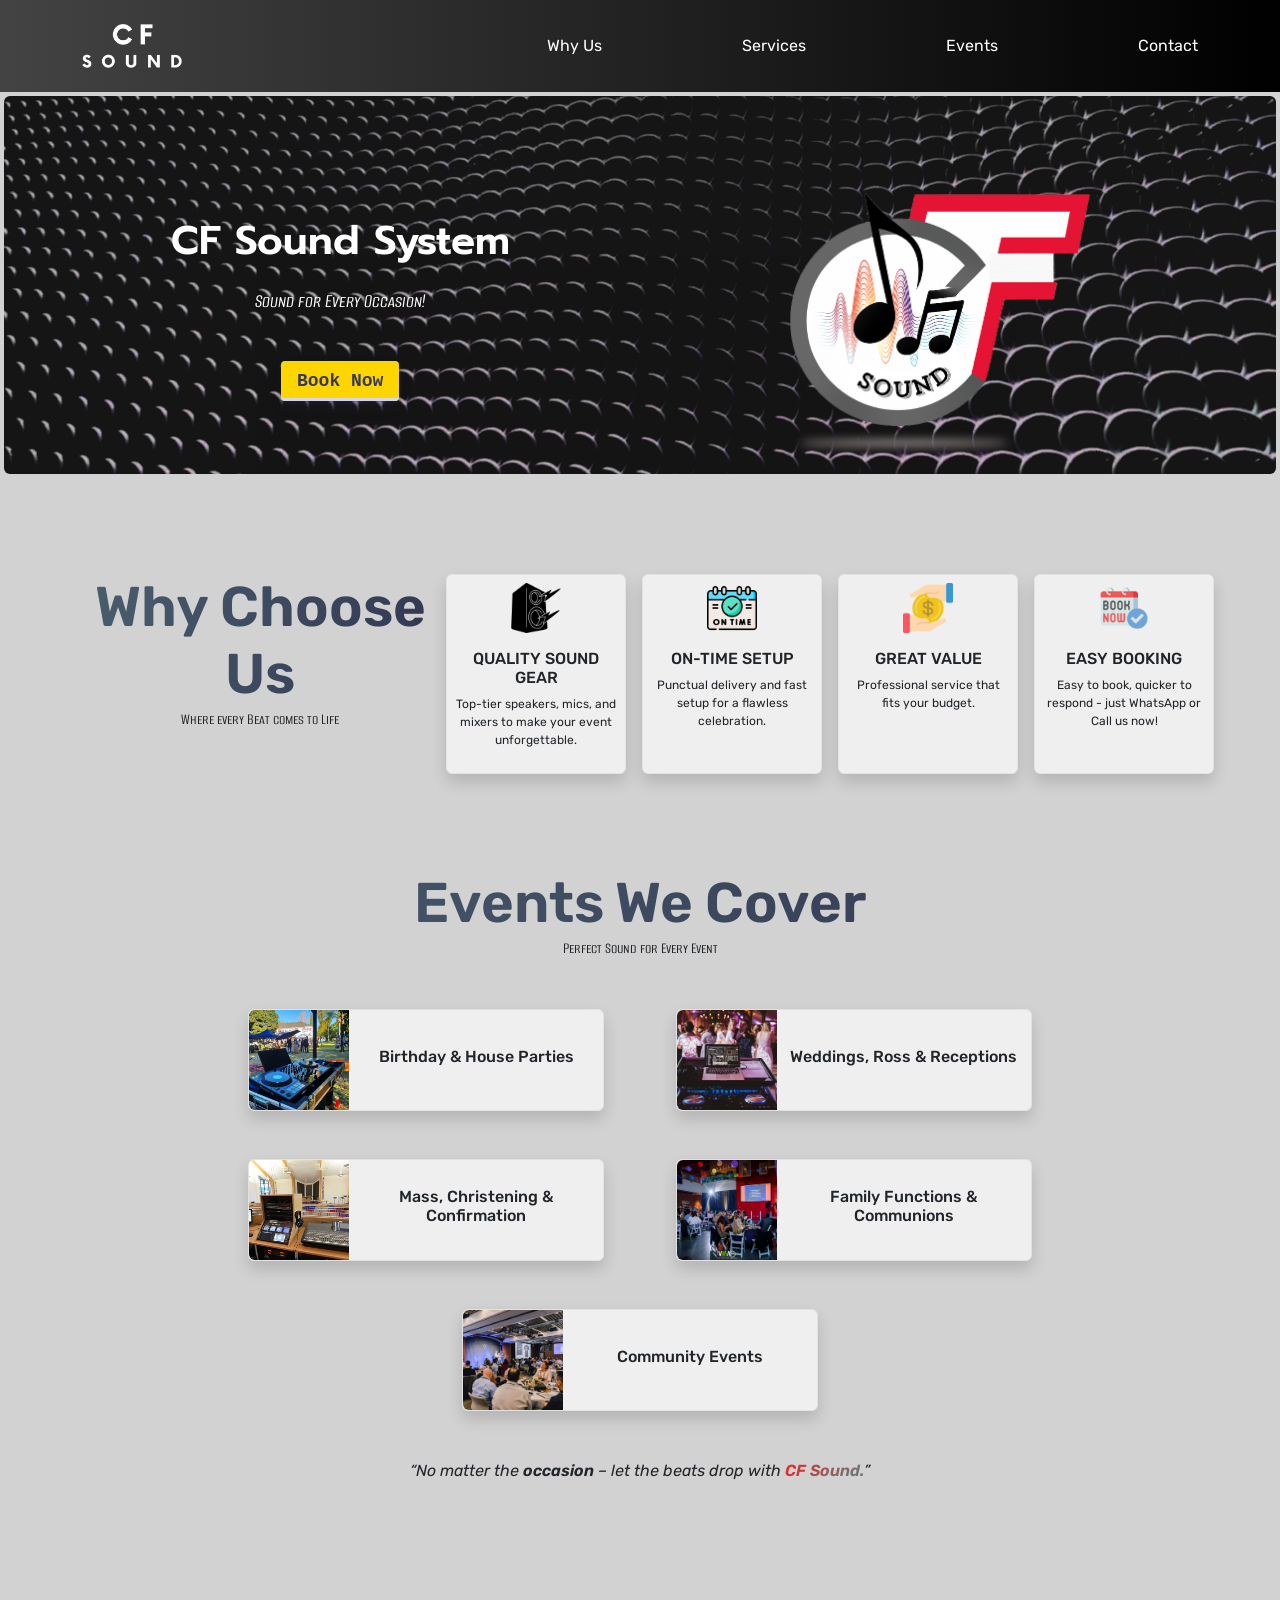
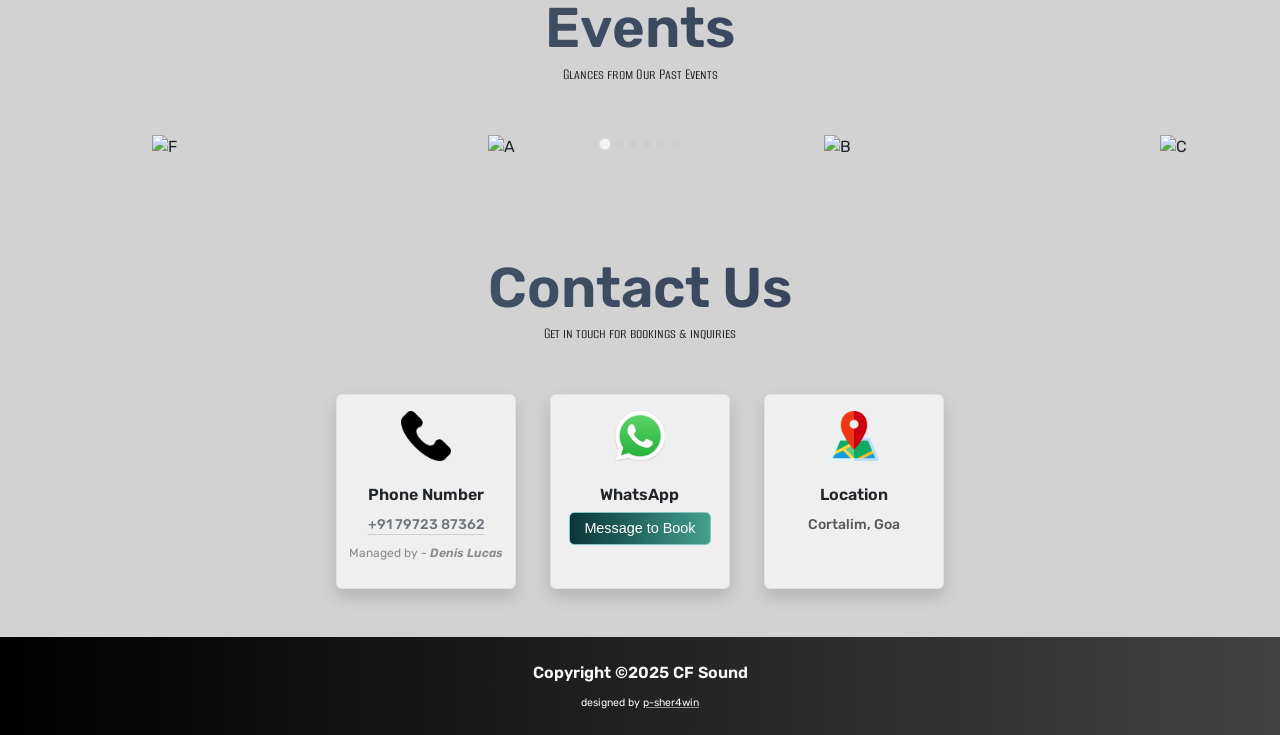
==== commit 86be2cc2: "text updated" ====
--- a/index.html
+++ b/index.html
@@ -19,20 +19,17 @@
   <!-- SPLIDE CSS CDN -->
   <link rel="stylesheet" href="https://cdn.jsdelivr.net/npm/@splidejs/splide@4.1.4/dist/css/splide.min.css">
 
-  <link href="style.css" rel="stylesheet">
 
   <!-- GOOGLE FONTS -->
   <link rel="preconnect" href="https://fonts.googleapis.com">
   <link rel="preconnect" href="https://fonts.gstatic.com" crossorigin>
   <link href="https://fonts.googleapis.com/css2?family=Rubik&display=swap" rel="stylesheet">
 
-  <link rel="preconnect" href="https://fonts.googleapis.com">
-  <link rel="preconnect" href="https://fonts.gstatic.com" crossorigin>
   <link href="https://fonts.googleapis.com/css2?family=Alumni+Sans+SC&display=swap" rel="stylesheet">
 
-  <link rel="preconnect" href="https://fonts.googleapis.com">
-  <link rel="preconnect" href="https://fonts.gstatic.com" crossorigin>
   <link href="https://fonts.googleapis.com/css2?family=Prompt:wght@600&display=swap" rel="stylesheet">
+
+  <link href="style.css" rel="stylesheet">
 </head>
 
 <body>
@@ -227,8 +224,7 @@
 
           <!-- TAGLINE -->
           <div class="col-10 mx-auto">
-            <p class="text-center fst-italic">“No matter the <span class="fw-semibold">occasion</span> – we’ve got the
-              sound covered.”</p>
+            <p class="text-center fst-italic">“No matter the <span class="fw-semibold">occasion</span> – let the beats drop with <span class="fw-semibold font-color">CF Sound.</span>”</p>
           </div>
 
         </div>
--- a/style.css
+++ b/style.css
@@ -24,6 +24,13 @@
     font-family: "Prompt", sans-serif;
     font-weight: 600;
     font-style: normal;
+}
+
+.font-color {
+    background-image: linear-gradient( -35deg,  rgb(113, 113, 113) 21.2%, rgba(247,30,30,1) 100.3% );
+    background-clip: text;
+    -webkit-background-clip: text;
+    -webkit-text-fill-color: transparent;
 }
 
 .nav-bg-color {
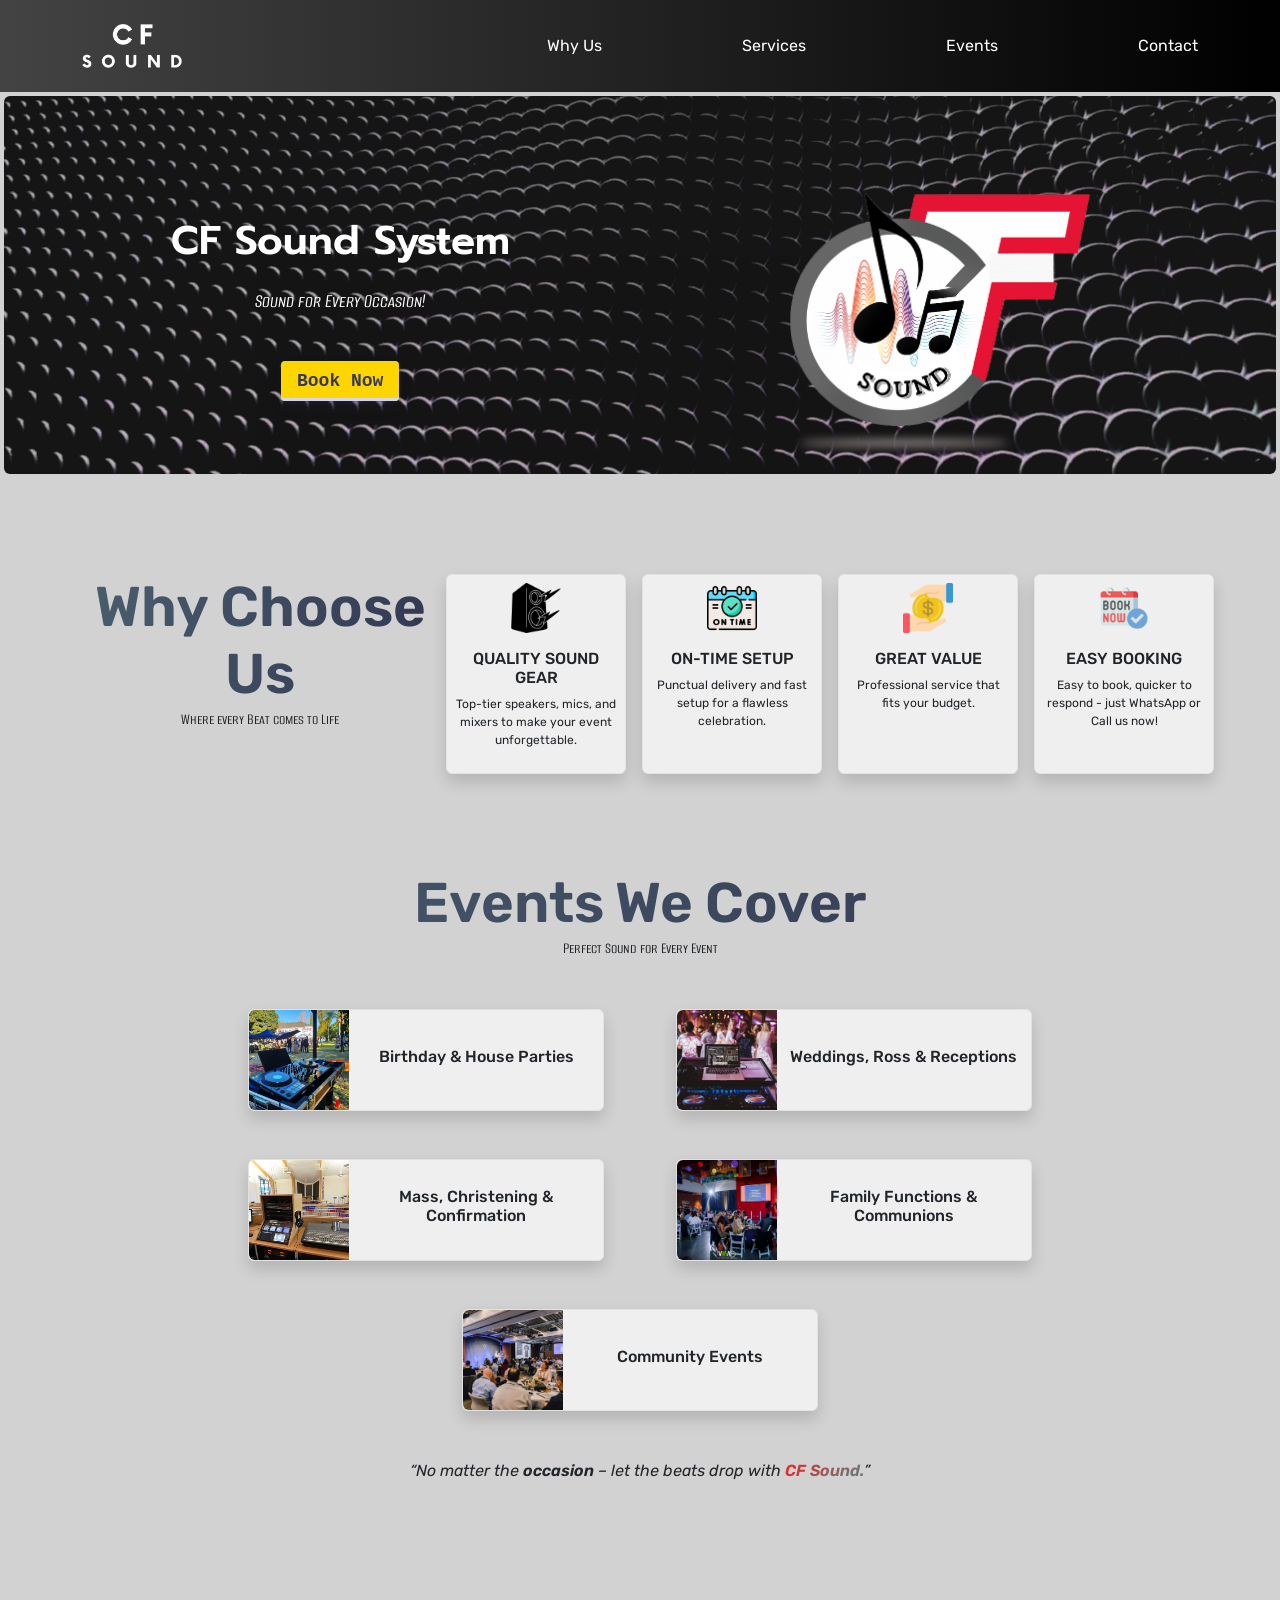
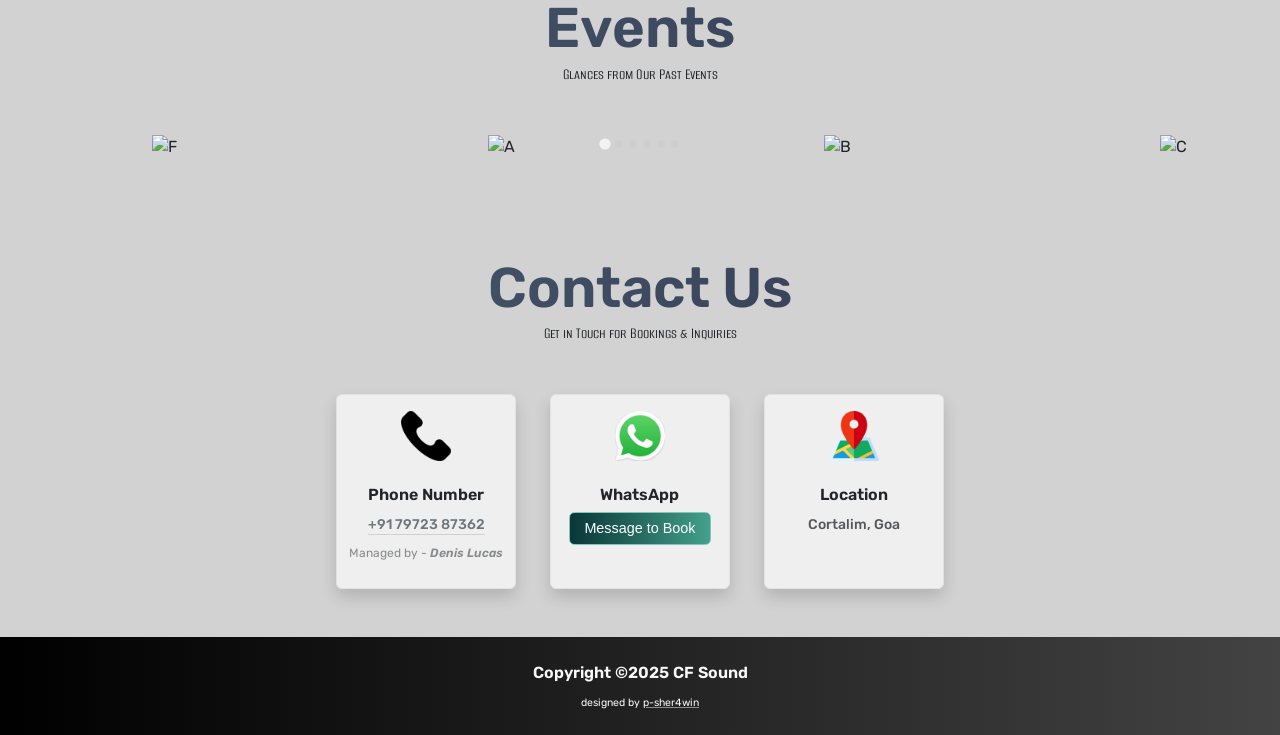
==== commit 28a6f6ce: "subtitle updated" ====
--- a/index.html
+++ b/index.html
@@ -266,7 +266,7 @@
 
       <div class="col-12 text-center mb-5">
         <h1 class="display-4 m-0 text-capitalize fw-semibold text-gradient-color">contact us</h1>
-        <p class="m-0 subtitle-font">Get in touch for bookings & inquiries</p>
+        <p class="m-0 subtitle-font">Get in Touch for Bookings & Inquiries</p>
       </div>
 
       <div class="col-12 col-md-7 col-lg-7 text-center mx-auto">
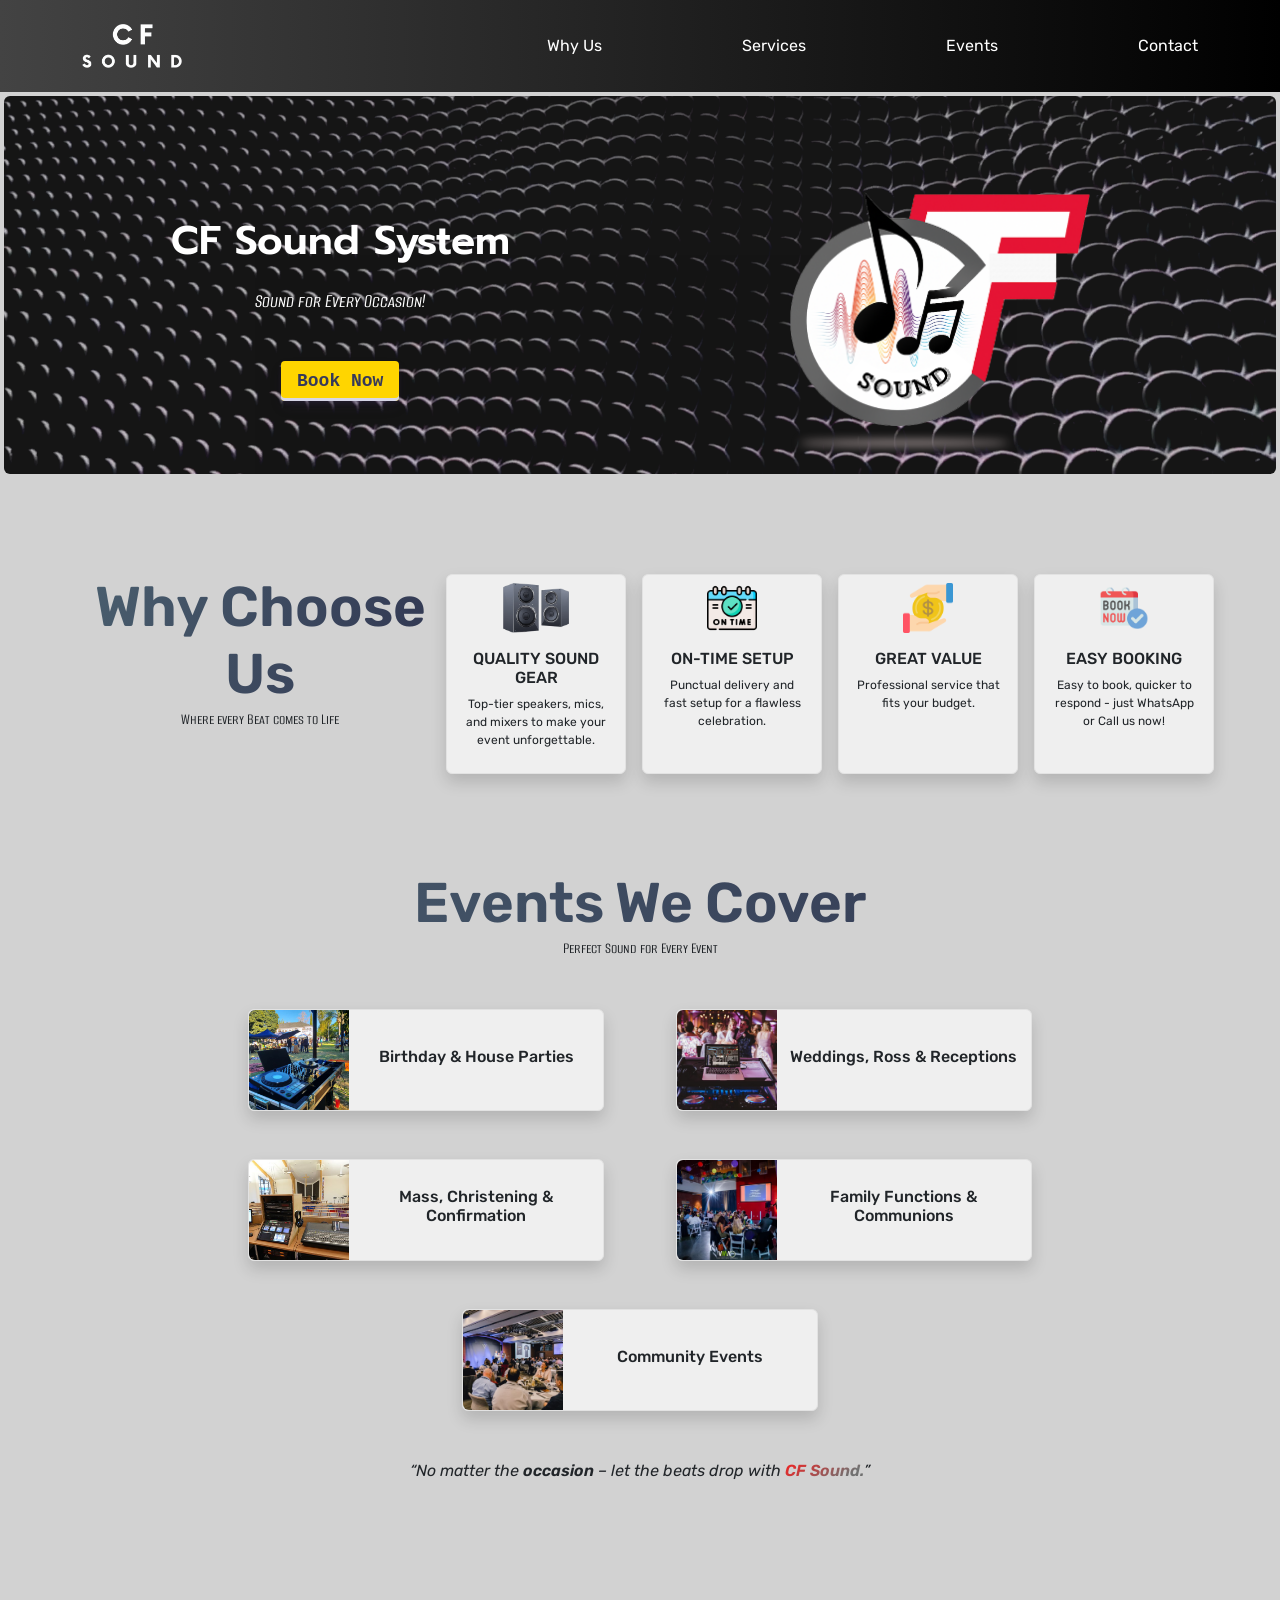
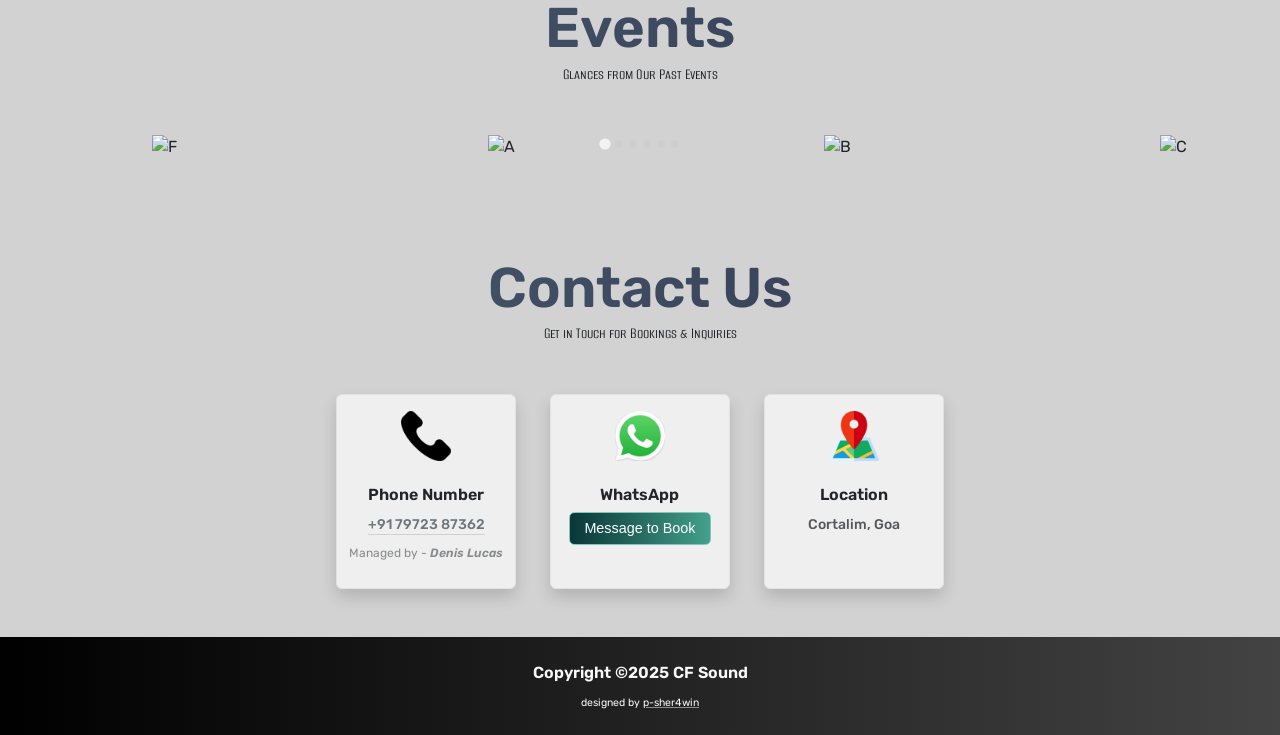
==== commit 27929bc5: "made final ui changes" ====
--- a/index.html
+++ b/index.html
@@ -6,9 +6,9 @@
   <meta name="viewport" content="width=device-width, initial-scale=1">
 
   <!-- TITLE -->
-  <title>CF Sound System</title>
+  <title>CF Sound</title>
   <!-- LOGO FAVICON -->
-  <link rel="icon" type="image/x-icon" href="images/logo.png">
+  <link rel="icon" type="image/x-icon" href="images/logo-fav.png" sizes="64x64">
 
   <!-- BOOTSTRAP 5 CSS CDN -->
   <link href="https://cdn.jsdelivr.net/npm/bootstrap@5.3.6/dist/css/bootstrap.min.css" rel="stylesheet"
@@ -32,7 +32,7 @@
   <link href="style.css" rel="stylesheet">
 </head>
 
-<body>
+<body id="top">
   <!-- NAVBAR -->
   <div class="container-fluid sticky-top nav-bg-color">
     <div class="container py-3">
@@ -41,7 +41,7 @@
 
           <!-- NAVBAR BRAND LOGO -->
           <div class="d-none d-md-block">
-            <a href="#" class="navbar-brand">
+            <a href="#top" class="navbar-brand">
               <img src="images/brand.png" width="100px" alt="brand">
             </a>
           </div>
@@ -93,14 +93,14 @@
         <div class="col-5 col-lg-6 d-flex flex-column justify-content-center align-items-center">
           <h1 class="display-6 m-0 mb-md-4 text-center hero-title-font">CF Sound System</h1>
           <h5 class="mb-4 mb-md-5 text-center fst-italic subtitle-font">Sound for Every Occasion!</h5>
-          <a href="https://wa.me/917972387362?text=Hi%20CF%20Sounds!%20I%20would%20like%20to%20book%20your%20sound%20system%20services%20for%20an%20event.%0A%0AEvent%20Details%3A%0AOccasion%3A%20%5BEnter%20Occasion%5D%0ADate%3A%20%5BEnter%20Date%5D%0ATime%3A%20%5BEnter%20Timings%5D%0ALocation%3A%20%5BEnter%20Venue%5D%0A%0APlease%20share%20your%20availability%20and%20pricing."
+          <a href="https://wa.me/917972387362?text=Event%20Details%3A%0AOccasion%3A%20%5BEnter%20Occasion%5D%0ADate%3A%20%5BEnter%20Date%5D%0ATime%3A%20%5BEnter%20Timings%5D%0ALocation%3A%20%5BEnter%20Venue%5D"
             class="button-30 mx-auto fw-semibold text-capitalize">book now</a>
         </div>
 
         <!-- HERO LOGO IMAGE -->
         <div class="col-7 col-lg-6 d-flex justify-content-center align-items-center">
           <div class="img-wrapper position-relative">
-            <img src="images/logo.png" class="img-fluid" width="300px" alt="logo">
+            <img src="images/logo-hero.png" class="img-fluid" width="300px" alt="logo">
           </div>
         </div>
 
@@ -125,9 +125,9 @@
 
           <div
             class="col-8 col-md-5 col-lg-2 d-flex flex-column align-items-center text-center mx-auto s-card-bg f-card-w rounded p-2 shadow">
-            <img src="images/speaker.png" class="img-fluid mb-3" width="50px" alt="sound">
+            <img src="images/speaker.png" class="img-fluid mb-3" style="height: 50px;" alt="sound">
             <h6 class="text-uppercase">Quality Sound Gear</h6>
-            <p class="small-text px-md-5 px-lg-0">Top-tier speakers, mics, and mixers to make your event unforgettable.
+            <p class="small-text px-2">Top-tier speakers, mics, and mixers to make your event unforgettable.
             </p>
           </div>
 
@@ -135,21 +135,21 @@
             class="col-8 col-md-5 col-lg-2 d-flex flex-column align-items-center text-center mx-auto s-card-bg f-card-w rounded p-2 shadow">
             <img src="images/time.png" class="img-fluid mb-3" width="50px" alt="time">
             <h6 class="text-uppercase">On-Time Setup</h6>
-            <p class="small-text px-md-5 px-lg-0">Punctual delivery and fast setup for a flawless celebration.</p>
+            <p class="small-text px-2">Punctual delivery and fast setup for a flawless celebration.</p>
           </div>
 
           <div
             class="col-8 col-md-5 col-lg-2 d-flex flex-column align-items-center text-center mx-auto s-card-bg f-card-w rounded p-2 shadow">
             <img src="images/value.png" class="img-fluid mb-3" width="50px" alt="money">
             <h6 class="text-uppercase">Great Value</h6>
-            <p class="small-text px-md-5 px-lg-0">Professional service that fits your budget.</p>
+            <p class="small-text px-2">Professional service that fits your budget.</p>
           </div>
 
           <div
             class="col-8 col-md-5 col-lg-2 d-flex flex-column align-items-center text-center mx-auto s-card-bg f-card-w rounded p-2 shadow">
             <img src="images/book.png" class="img-fluid mb-3" width="50px" alt="booking">
             <h6 class="text-uppercase">Easy Booking</h6>
-            <p class="small-text px-md-5 px-lg-0">Easy to book, quicker to respond - just WhatsApp or Call us now!</p>
+            <p class="small-text px-2">Easy to book, quicker to respond - just WhatsApp or Call us now!</p>
           </div>
 
         </div>
@@ -246,12 +246,12 @@
       <div class="col-12 splide mx-auto">
         <div class="splide__track">
           <ul class="splide__list">
-            <li class="splide__slide"><img src="https://placehold.co/300?text=A" alt="A"></li>
-            <li class="splide__slide"><img src="https://placehold.co/300?text=B" alt="B"></li>
-            <li class="splide__slide"><img src="https://placehold.co/300?text=C" alt="C"></li>
-            <li class="splide__slide"><img src="https://placehold.co/300?text=D" alt="D"></li>
-            <li class="splide__slide"><img src="https://placehold.co/300?text=E" alt="E"></li>
-            <li class="splide__slide"><img src="https://placehold.co/300?text=F" alt="F"></li>
+            <li class="splide__slide"><img src="https://res.cloudinary.com/dgzvo08an/image/upload/v1749637940/g1_ejnrl9.jpg" alt="A" style="height: 300px; width: 300px;" class="object-fit-cover"></li>
+            <li class="splide__slide"><img src="https://res.cloudinary.com/dgzvo08an/image/upload/v1749637963/g3_a5vywe.jpg" alt="B" style="height: 300px; width: 300px;" class="object-fit-cover"></li>
+            <li class="splide__slide"><img src="https://res.cloudinary.com/dgzvo08an/image/upload/v1749638051/g6_nnsmo8.jpg" alt="C" style="height: 300px; width: 300px;" class="object-fit-cover"></li>
+            <li class="splide__slide"><img src="https://res.cloudinary.com/dgzvo08an/image/upload/v1749638031/g5_hgroaq.jpg" alt="D" style="height: 300px; width: 300px;" class="object-fit-cover"></li>
+            <li class="splide__slide"><img src="https://res.cloudinary.com/dgzvo08an/image/upload/v1749638233/g9_hkr2rq.jpg" alt="E" style="height: 300px; width: 300px;" class="object-fit-cover"></li>
+            <li class="splide__slide"><img src="https://res.cloudinary.com/dgzvo08an/image/upload/v1749638152/g8_v2uct3.jpg" alt="F" style="height: 300px; width: 300px;" class="object-fit-cover"></li>
           </ul>
         </div>
       </div>
@@ -281,8 +281,8 @@
                   class="link-secondary link-underline-secondary link-offset-3 link-underline-opacity-25 link-underline-opacity-100-hover">+91
                   79723 87362</a>
               </small></p>
-            <p class="m-0"><small class="small-text text-body-tertiary">Managed by - <span
-                  class="fw-semibold fst-italic">Denis Lucas</span></small></p>
+            <p class="m-0"><small class="small-text text-body-tertiary">Managed by - 
+              <span class="fw-semibold fst-italic">Denis Lucas</span></small></p>
           </div>
 
           <div
@@ -290,7 +290,7 @@
             <img src="images/wa.png" width="50px" class="mb-4" alt="wa">
             <h6 class="text-capitalize fw-semibold mb-2">WhatsApp</h6>
             <p><small class="fw-medium">
-                <a href="https://wa.me/917972387362?text=Hi%20CF%20Sounds!%20I%20would%20like%20to%20book%20your%20sound%20system%20services%20for%20an%20event.%0A%0AEvent%20Details%3A%0AOccasion%3A%20%5BEnter%20Occasion%5D%0ADate%3A%20%5BEnter%20Date%5D%0ATime%3A%20%5BEnter%20Timings%5D%0ALocation%3A%20%5BEnter%20Venue%5D%0A%0APlease%20share%20your%20availability%20and%20pricing."
+                <a href="https://wa.me/917972387362?text=Event%20Details%3A%0AOccasion%3A%20%5BEnter%20Occasion%5D%0ADate%3A%20%5BEnter%20Date%5D%0ATime%3A%20%5BEnter%20Timings%5D%0ALocation%3A%20%5BEnter%20Venue%5D"
                   class="button-60 text-decoration-none btn btn-sm" target="_blank">Message to Book</a>
               </small></p>
           </div>
--- a/style.css
+++ b/style.css
@@ -228,11 +228,8 @@
     align-items: center;
     appearance: none;
     background: #44A08D;
-    /* fallback for old browsers */
     background: -webkit-linear-gradient(to right, #093637, #44A08D);
-    /* Chrome 10-25, Safari 5.1-6 */
     background: linear-gradient(to right, #093637, #44A08D);
-    /* W3C, IE 10+/ Edge, Firefox 16+, Chrome 26+, Opera 12+, Safari 7+ */
     border: 1px solid #83c5be;
     border-radius: .375em;
     box-shadow: none;
